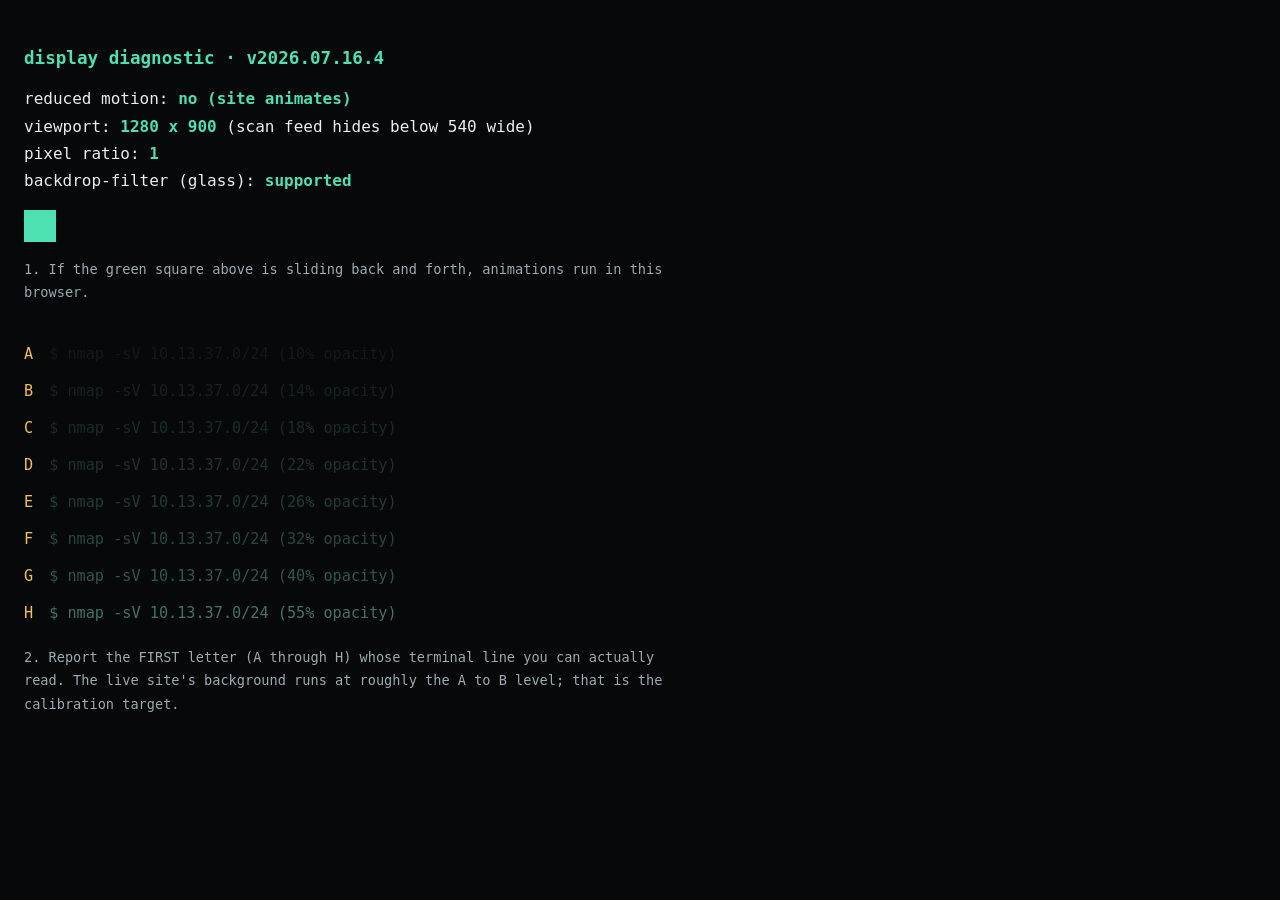
==== diag.html @ 2a40ed29 "Add display diagnostic page Co-Authored-By: Claude Fable 5 <noreply@anthropic.com>" ====
<!doctype html>
<html lang="en">
  <head>
    <meta charset="UTF-8" />
    <meta name="viewport" content="width=device-width, initial-scale=1.0" />
    <meta name="robots" content="noindex" />
    <title>Display diagnostic | Sage Schiller</title>
    <style>
      body { margin: 0; padding: 2rem 1.5rem; background: #060809; color: #e8eef1;
             font-family: ui-monospace, Menlo, Consolas, monospace; line-height: 1.7; }
      h1 { font-size: 1.1rem; color: #4ce0b3; }
      .report { font-size: 1rem; }
      .report b { color: #4ce0b3; }
      .bars { margin-top: 2rem; }
      .bar { padding: .35rem 0; font-size: .95rem; }
      .bar span { color: #f3bf4f; margin-right: 1rem; }
      .mover { width: 2rem; height: 2rem; background: #4ce0b3; margin: 1rem 0;
               animation: slide 2s ease-in-out infinite alternate; }
      @keyframes slide { to { transform: translateX(10rem); } }
      .note { color: #9aabb3; font-size: .85rem; max-width: 40rem; }
    </style>
  </head>
  <body>
    <h1>display diagnostic · v2026.07.16.4</h1>
    <div class="report" id="report">javascript required for the report</div>

    <div class="mover"></div>
    <p class="note">1. If the green square above is sliding back and forth, animations run in this browser.</p>

    <div class="bars">
      <div class="bar" style="color: rgba(118,200,176,.10)"><span style="color:#f3bf4f">A</span>$ nmap -sV 10.13.37.0/24 (10% opacity)</div>
      <div class="bar" style="color: rgba(118,200,176,.14)"><span style="color:#f3bf4f">B</span>$ nmap -sV 10.13.37.0/24 (14% opacity)</div>
      <div class="bar" style="color: rgba(118,200,176,.18)"><span style="color:#f3bf4f">C</span>$ nmap -sV 10.13.37.0/24 (18% opacity)</div>
      <div class="bar" style="color: rgba(118,200,176,.22)"><span style="color:#f3bf4f">D</span>$ nmap -sV 10.13.37.0/24 (22% opacity)</div>
      <div class="bar" style="color: rgba(118,200,176,.26)"><span style="color:#f3bf4f">E</span>$ nmap -sV 10.13.37.0/24 (26% opacity)</div>
      <div class="bar" style="color: rgba(118,200,176,.32)"><span style="color:#f3bf4f">F</span>$ nmap -sV 10.13.37.0/24 (32% opacity)</div>
      <div class="bar" style="color: rgba(118,200,176,.40)"><span style="color:#f3bf4f">G</span>$ nmap -sV 10.13.37.0/24 (40% opacity)</div>
      <div class="bar" style="color: rgba(118,200,176,.55)"><span style="color:#f3bf4f">H</span>$ nmap -sV 10.13.37.0/24 (55% opacity)</div>
    </div>
    <p class="note">2. Report the FIRST letter (A through H) whose terminal line you can actually read. The live site's background runs at roughly the A to B level; that is the calibration target.</p>

    <script>
      var rm = matchMedia('(prefers-reduced-motion: reduce)').matches;
      var bf = CSS.supports('backdrop-filter', 'blur(1px)') || CSS.supports('-webkit-backdrop-filter', 'blur(1px)');
      document.getElementById('report').innerHTML =
        'reduced motion: <b>' + (rm ? 'YES (site shows static decor)' : 'no (site animates)') + '</b><br>' +
        'viewport: <b>' + innerWidth + ' x ' + innerHeight + '</b> (scan feed hides below 540 wide)<br>' +
        'pixel ratio: <b>' + devicePixelRatio + '</b><br>' +
        'backdrop-filter (glass): <b>' + (bf ? 'supported' : 'NOT supported') + '</b>';
    </script>
  </body>
</html>
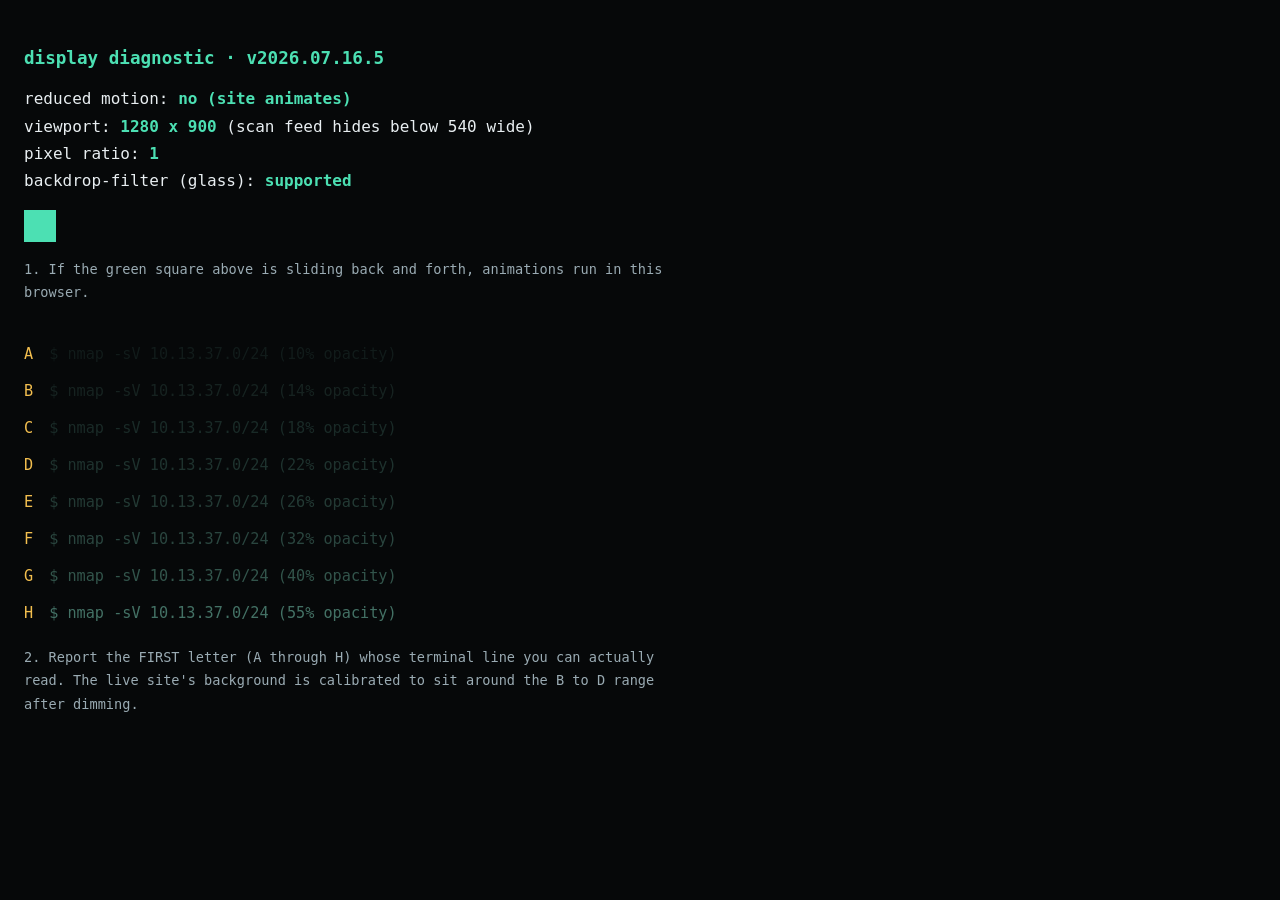
==== commit 87e488ed: "Recalibrate background brightness to display visibility floor Owner's display test showed 14% opacit" ====
--- a/diag.html
+++ b/diag.html
@@ -21,7 +21,7 @@
     </style>
   </head>
   <body>
-    <h1>display diagnostic · v2026.07.16.4</h1>
+    <h1>display diagnostic · v2026.07.16.5</h1>
     <div class="report" id="report">javascript required for the report</div>
 
     <div class="mover"></div>
@@ -37,7 +37,7 @@
       <div class="bar" style="color: rgba(118,200,176,.40)"><span style="color:#f3bf4f">G</span>$ nmap -sV 10.13.37.0/24 (40% opacity)</div>
       <div class="bar" style="color: rgba(118,200,176,.55)"><span style="color:#f3bf4f">H</span>$ nmap -sV 10.13.37.0/24 (55% opacity)</div>
     </div>
-    <p class="note">2. Report the FIRST letter (A through H) whose terminal line you can actually read. The live site's background runs at roughly the A to B level; that is the calibration target.</p>
+    <p class="note">2. Report the FIRST letter (A through H) whose terminal line you can actually read. The live site's background is calibrated to sit around the B to D range after dimming.</p>
 
     <script>
       var rm = matchMedia('(prefers-reduced-motion: reduce)').matches;
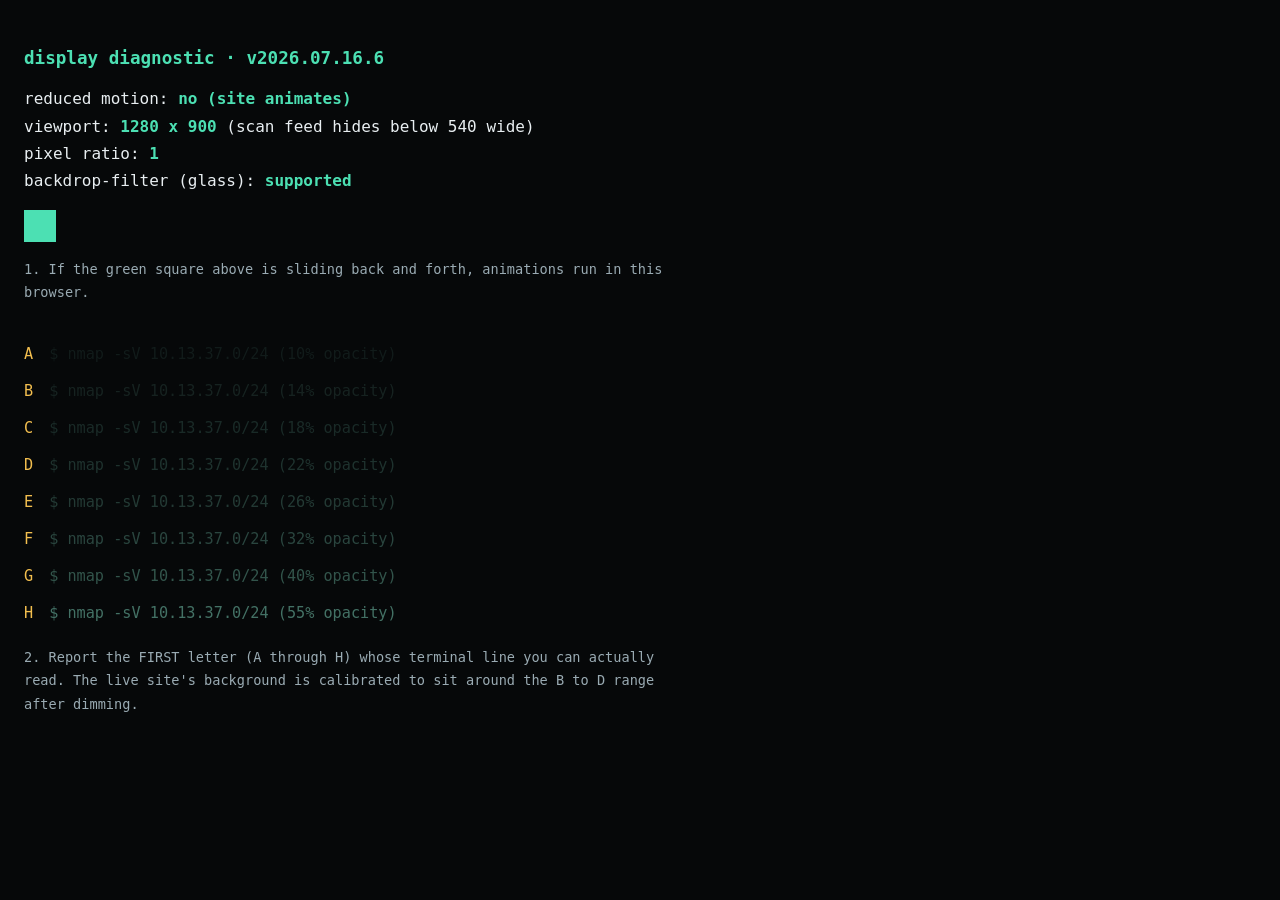
==== commit 9b809f53: "Raise background effect brightness one notch Co-Authored-By: Claude Fable 5 <noreply@anthropic.com>" ====
--- a/diag.html
+++ b/diag.html
@@ -21,7 +21,7 @@
     </style>
   </head>
   <body>
-    <h1>display diagnostic · v2026.07.16.5</h1>
+    <h1>display diagnostic · v2026.07.16.6</h1>
     <div class="report" id="report">javascript required for the report</div>
 
     <div class="mover"></div>
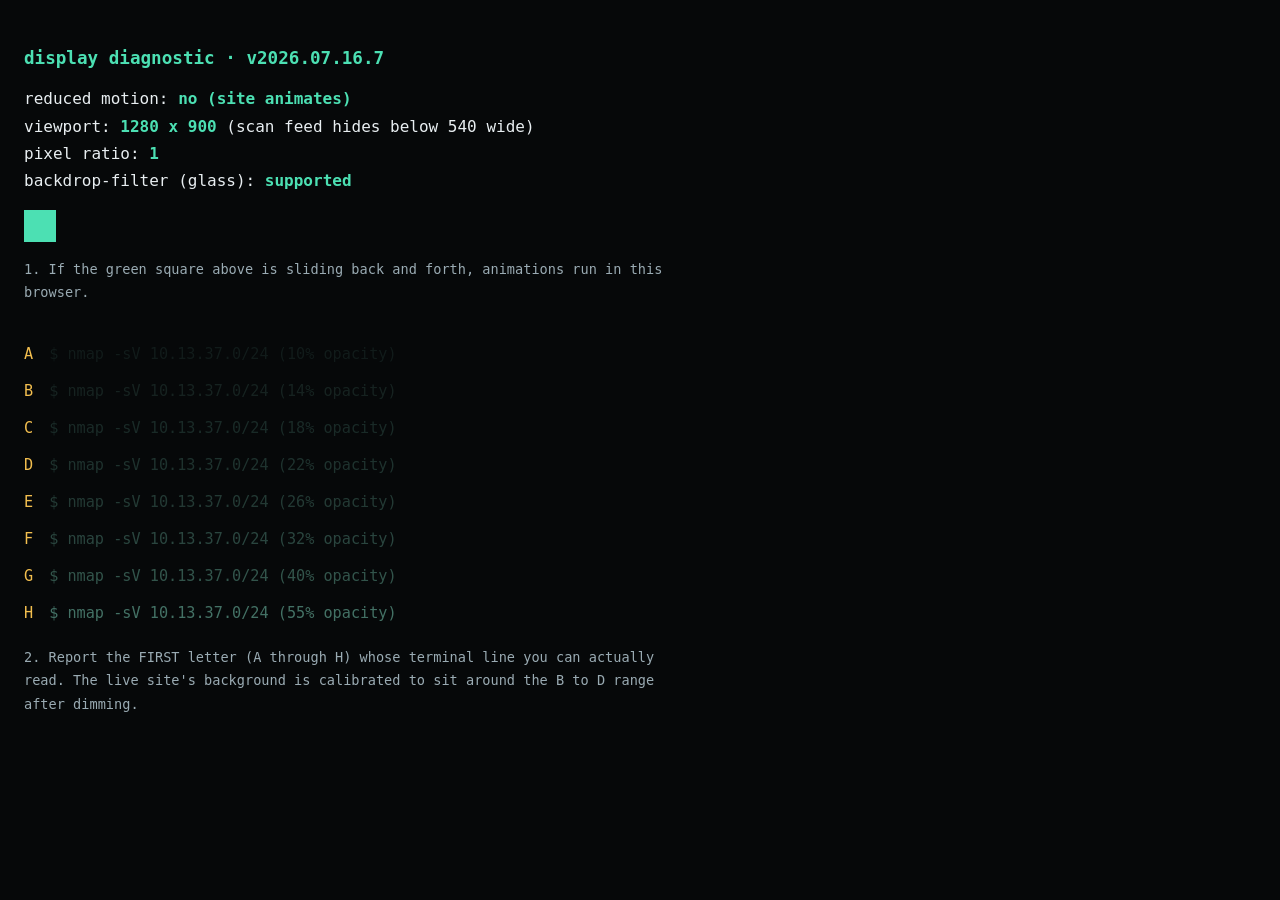
==== commit 85c1640a: "Make background text and frosted glass substantially more prominent Scan feed mirrored to the left e" ====
--- a/diag.html
+++ b/diag.html
@@ -21,7 +21,7 @@
     </style>
   </head>
   <body>
-    <h1>display diagnostic · v2026.07.16.6</h1>
+    <h1>display diagnostic · v2026.07.16.7</h1>
     <div class="report" id="report">javascript required for the report</div>
 
     <div class="mover"></div>
